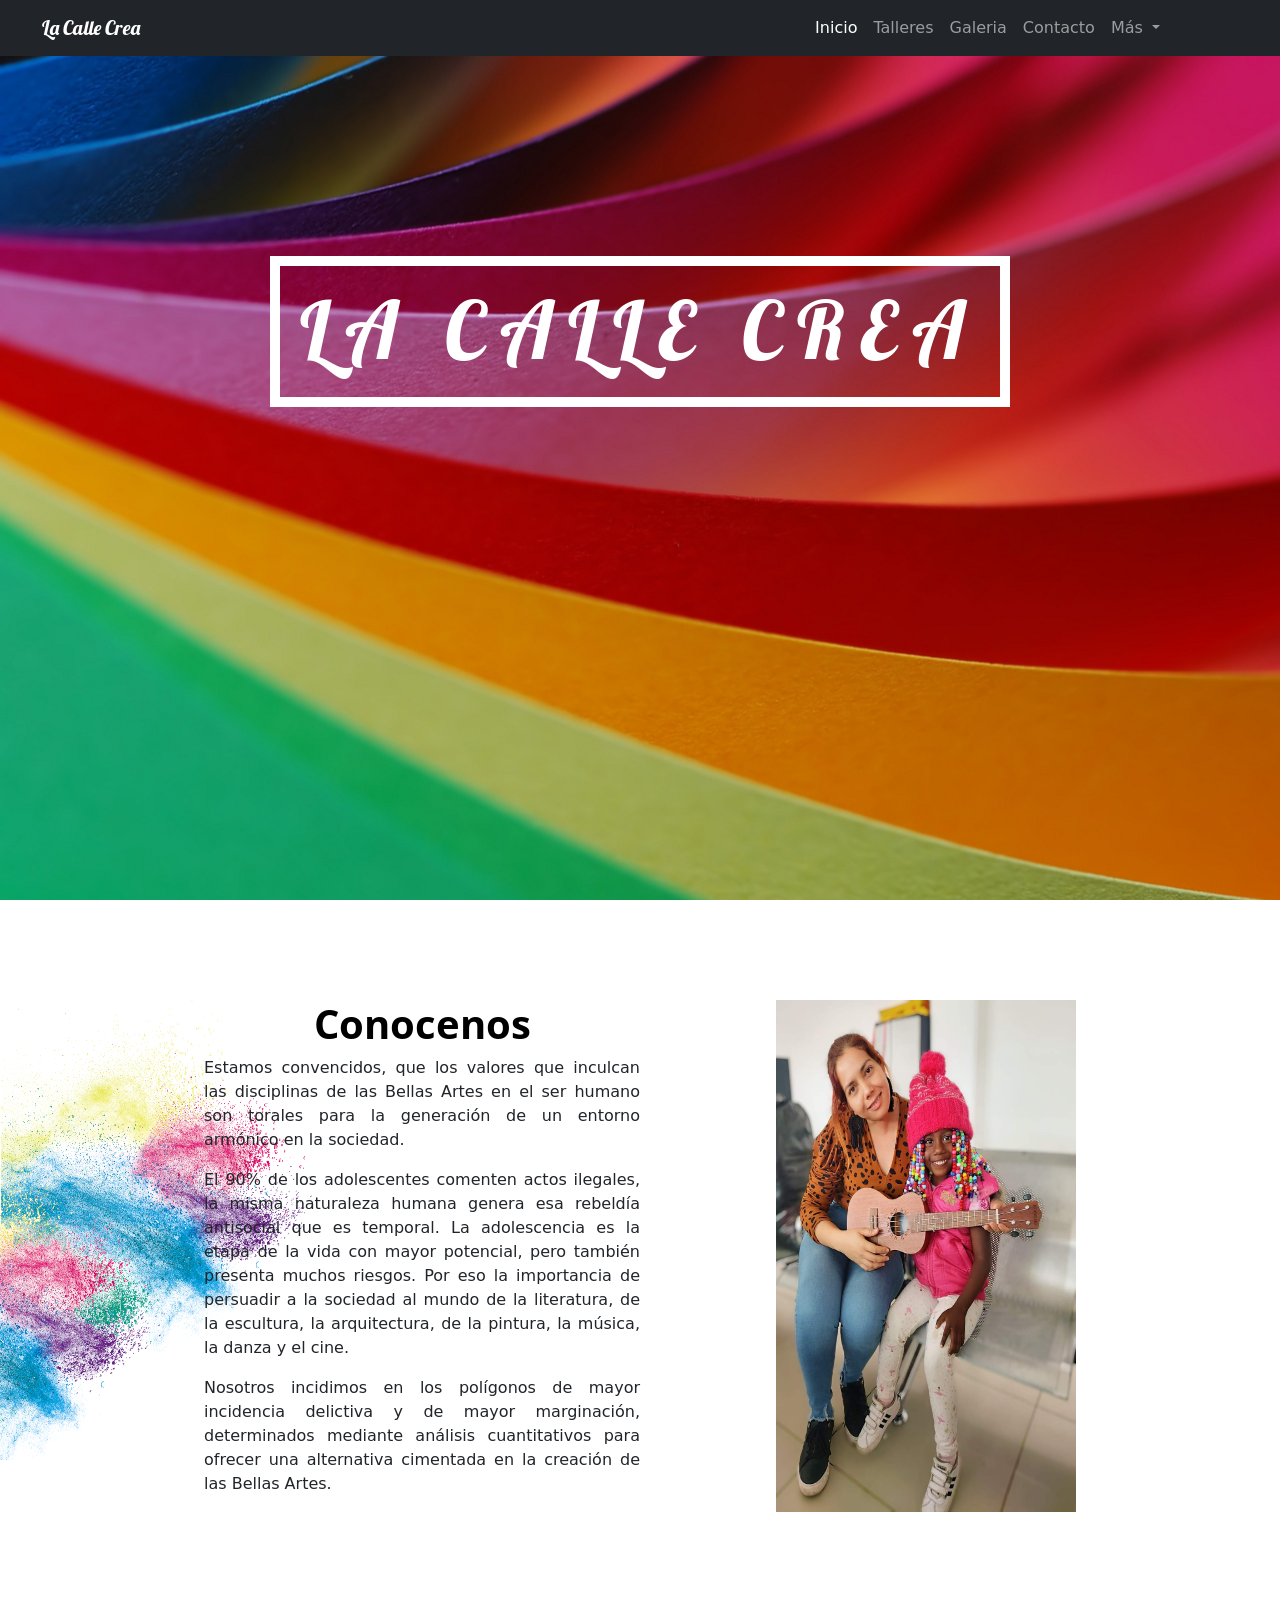
==== Docs/index.html @ dfde0820 "V0.001" ====
<!DOCTYPE html>
<html lang="en">

<head>
    <meta charset="UTF-8">
    <meta http-equiv="X-UA-Compatible" content="IE=edge">
    <meta name="viewport" content="width=device-width, initial-scale=1.0">
    <link href="https://cdn.jsdelivr.net/npm/bootstrap@5.1.3/dist/css/bootstrap.min.css" rel="stylesheet"
        integrity="sha384-1BmE4kWBq78iYhFldvKuhfTAU6auU8tT94WrHftjDbrCEXSU1oBoqyl2QvZ6jIW3" crossorigin="anonymous">
    <link rel="stylesheet" href="styles/styles.css">
    <title>Arte</title>
</head>

<body>
    <header class="fondo_caja">
        <nav class="navbar navbar-expand-lg navbar-dark bg-dark">
            <div class="container-fluid">
                <a class="navbar-brand fuente-2" href="#">La Calle Crea</a>
                <button class="navbar-toggler" type="button" data-bs-toggle="collapse"
                    data-bs-target="#navbarNavDropdown" aria-controls="navbarNavDropdown" aria-expanded="false"
                    aria-label="Toggle navigation">
                    <span class="navbar-toggler-icon"></span>
                </button>
                <div class="collapse navbar-collapse flex-row-reverse" id="navbarNavDropdown">
                    <ul class="navbar-nav">
                        <li class="nav-item">
                            <a class="nav-link active" aria-current="page" href="#">Inicio</a>
                        </li>
                        <li class="nav-item">
                            <a class="nav-link" href="#">Talleres</a>
                        </li>
                        <li class="nav-item">
                            <a class="nav-link" href="#">Galeria</a>
                        </li>
                        <li class="nav-item">
                            <a class="nav-link" href="#">Contacto</a>
                        </li>
                        <li class="nav-item dropdown">
                            <a class="nav-link dropdown-toggle" href="#" id="navbarDropdownMenuLink" role="button"
                                data-bs-toggle="dropdown" aria-expanded="false">
                                Más
                            </a>
                            <ul class="dropdown-menu" aria-labelledby="navbarDropdownMenuLink">
                                <li><a class="dropdown-item" href="#">Grabaciones</a></li>
                                <li><a class="dropdown-item" href="#">Obras de teatro</a></li>
                            </ul>
                        </li>
                    </ul>
                </div>
            </div>
        </nav>
        <div class="contenedor-header">
            <h1 class="titulo">LA CALLE CREA</h1>
        </div>
    </header>
    <main>
        <section>
            <article class="container">
                <div class="caja ctexto">
                    <h2 class="titulo-texto">Conocenos</h2>
                    <p>Estamos convencidos, que los valores que inculcan las disciplinas de las Bellas
                        Artes en el ser humano son torales para la generación de un entorno armónico en la sociedad.</p>
                    <p>
                        El 90% de los adolescentes comenten actos ilegales, la misma naturaleza humana genera esa
                        rebeldía
                        antisocial que es temporal. La adolescencia es la etapa de la vida con mayor potencial, pero
                        también
                        presenta muchos riesgos. Por eso la importancia de persuadir a la sociedad al mundo de la
                        literatura,
                        de la escultura, la arquitectura, de la pintura, la música, la danza y el cine.
                    </p>
                    <p>Nosotros incidimos en los polígonos de mayor incidencia delictiva y de mayor
                        marginación, determinados mediante análisis cuantitativos para ofrecer una alternativa cimentada
                        en
                        la creación de las Bellas Artes.</p>
                </div>
                <div class="caja cimagen">
                    <img src="images/conocenos.jpeg" alt="">
                </div>
            </article>
        </section>

    </main>

    <!-- JavaScript Bundle with Popper -->
    <script src="https://cdn.jsdelivr.net/npm/bootstrap@5.1.3/dist/js/bootstrap.bundle.min.js"
        integrity="sha384-ka7Sk0Gln4gmtz2MlQnikT1wXgYsOg+OMhuP+IlRH9sENBO0LRn5q+8nbTov4+1p"
        crossorigin="anonymous"></script>
</body>

</html>
---- Docs/styles/styles.css ----
@import url("https://fonts.googleapis.com/css2?family=Open+Sans:ital,wght@0,300;0,400;0,600;0,700;1,300&family=Pushster&family=Shizuru&display=swap");
* {
  -webkit-box-sizing: border-box;
          box-sizing: border-box;
  margin: 0;
  padding: 0;
}

.fuente-1 {
  font-family: 'Shizuru', cursive;
}

.fuente-2 {
  font-family: 'Pushster', cursive;
}

.fondo_caja {
  background: url("../images/bg-colors-r.png");
  max-height: 100vh;
  min-height: 100vh;
  background-position: left;
  background-attachment: fixed;
}

.fondo_caja .navbar .navbar-brand {
  margin-left: 30px;
}

.fondo_caja .navbar .navbar-nav {
  margin-right: 100px;
}

.contenedor-header {
  display: -webkit-box;
  display: -ms-flexbox;
  display: flex;
  -webkit-box-pack: center;
      -ms-flex-pack: center;
          justify-content: center;
  margin-top: 200px;
}

.titulo {
  color: #ffff;
  letter-spacing: 15px;
  font-family: 'Pushster', cursive;
  font-size: 80px;
  padding: 15px 20px 20px;
  border: #fff solid 10px;
}

main section {
  background: url("../images/font-text.png");
  background-repeat: no-repeat;
}

main section .container {
  display: -webkit-box;
  display: -ms-flexbox;
  display: flex;
  margin: 100px auto;
  -webkit-box-pack: justify;
      -ms-flex-pack: justify;
          justify-content: space-between;
  width: 70%;
}

main section .container .caja {
  width: 50%;
  padding: 0;
  margin: 0;
}

main section .container .ctexto {
  text-align: justify;
  font-weight: 400;
}

main section .container .ctexto .titulo-texto {
  text-align: center;
  color: #000;
  font-family: 'Open Sans', sans-serif;
  font-weight: 700;
  font-size: 40px;
}

main section .container .cimagen {
  display: -webkit-box;
  display: -ms-flexbox;
  display: flex;
  margin: 0 auto;
  -webkit-box-pack: end;
      -ms-flex-pack: end;
          justify-content: end;
}

main section .container .cimagen img {
  width: 300px;
}
/*# sourceMappingURL=styles.css.map */
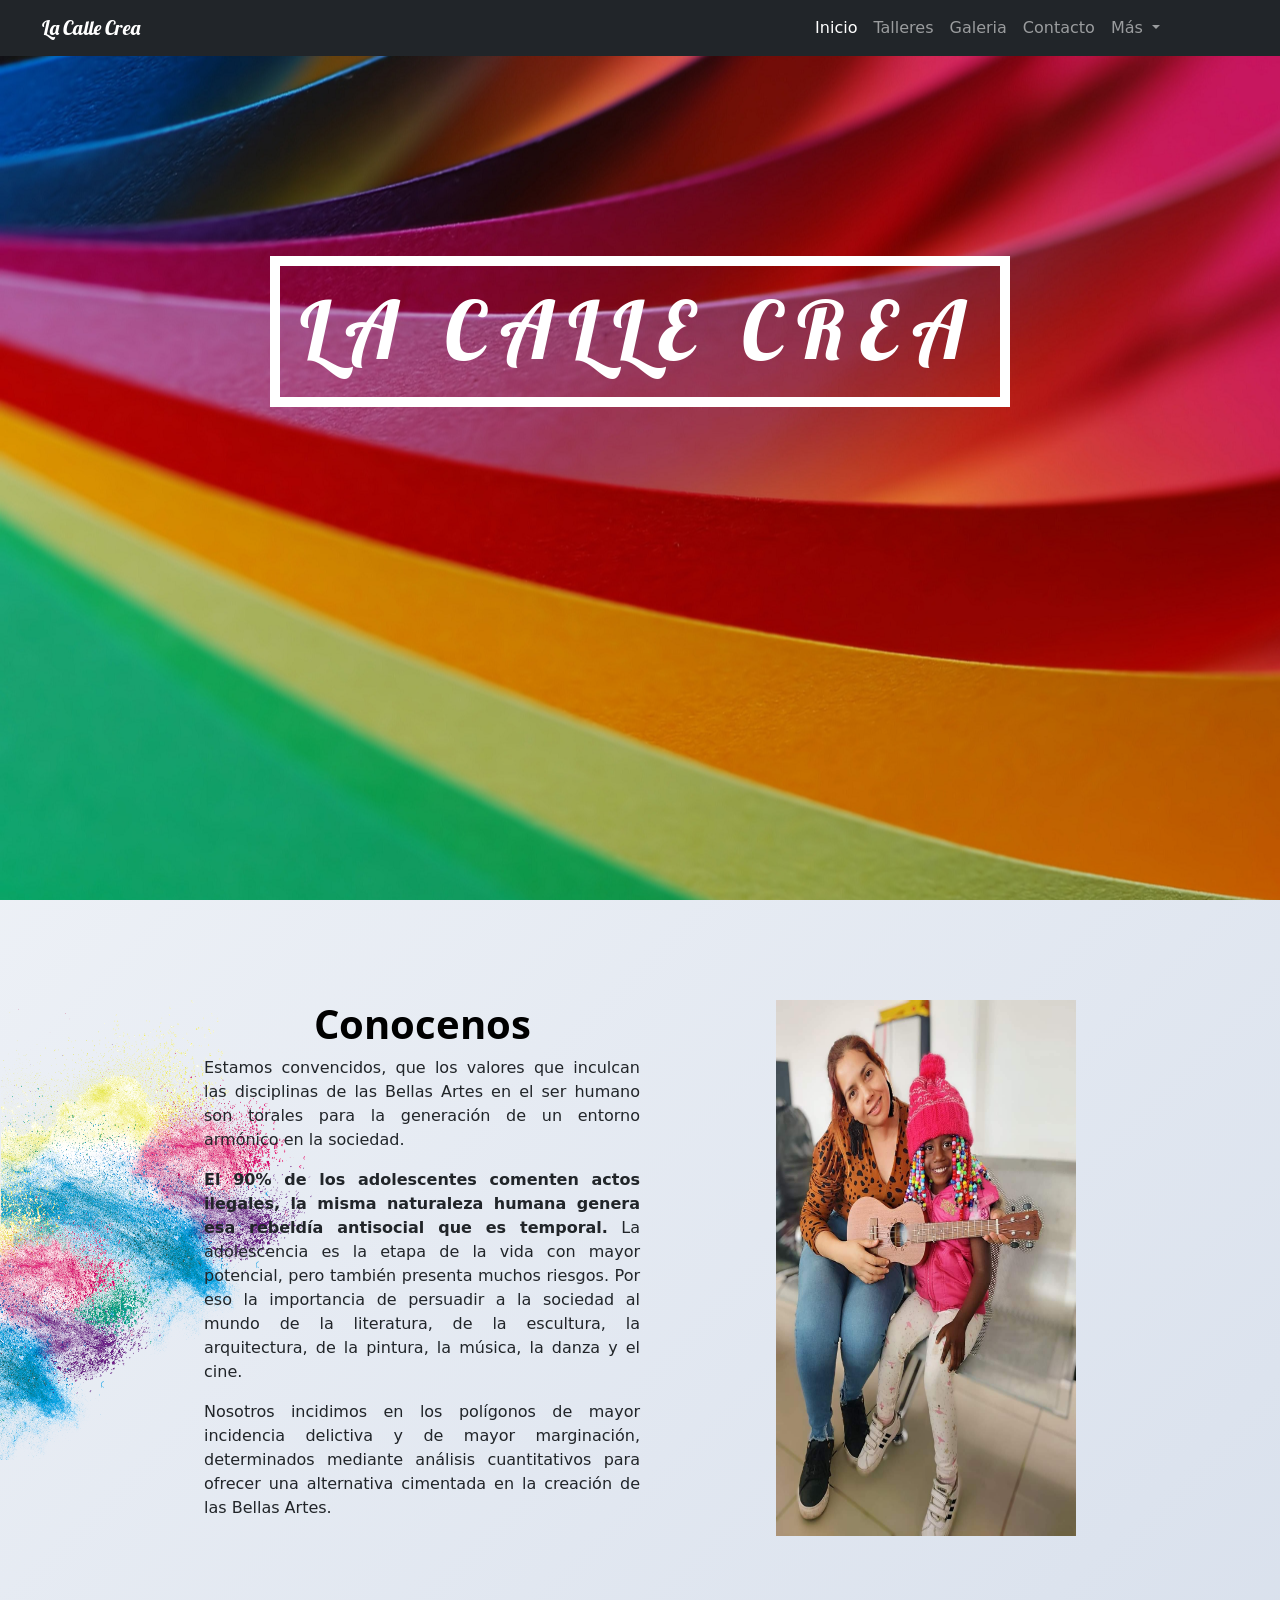
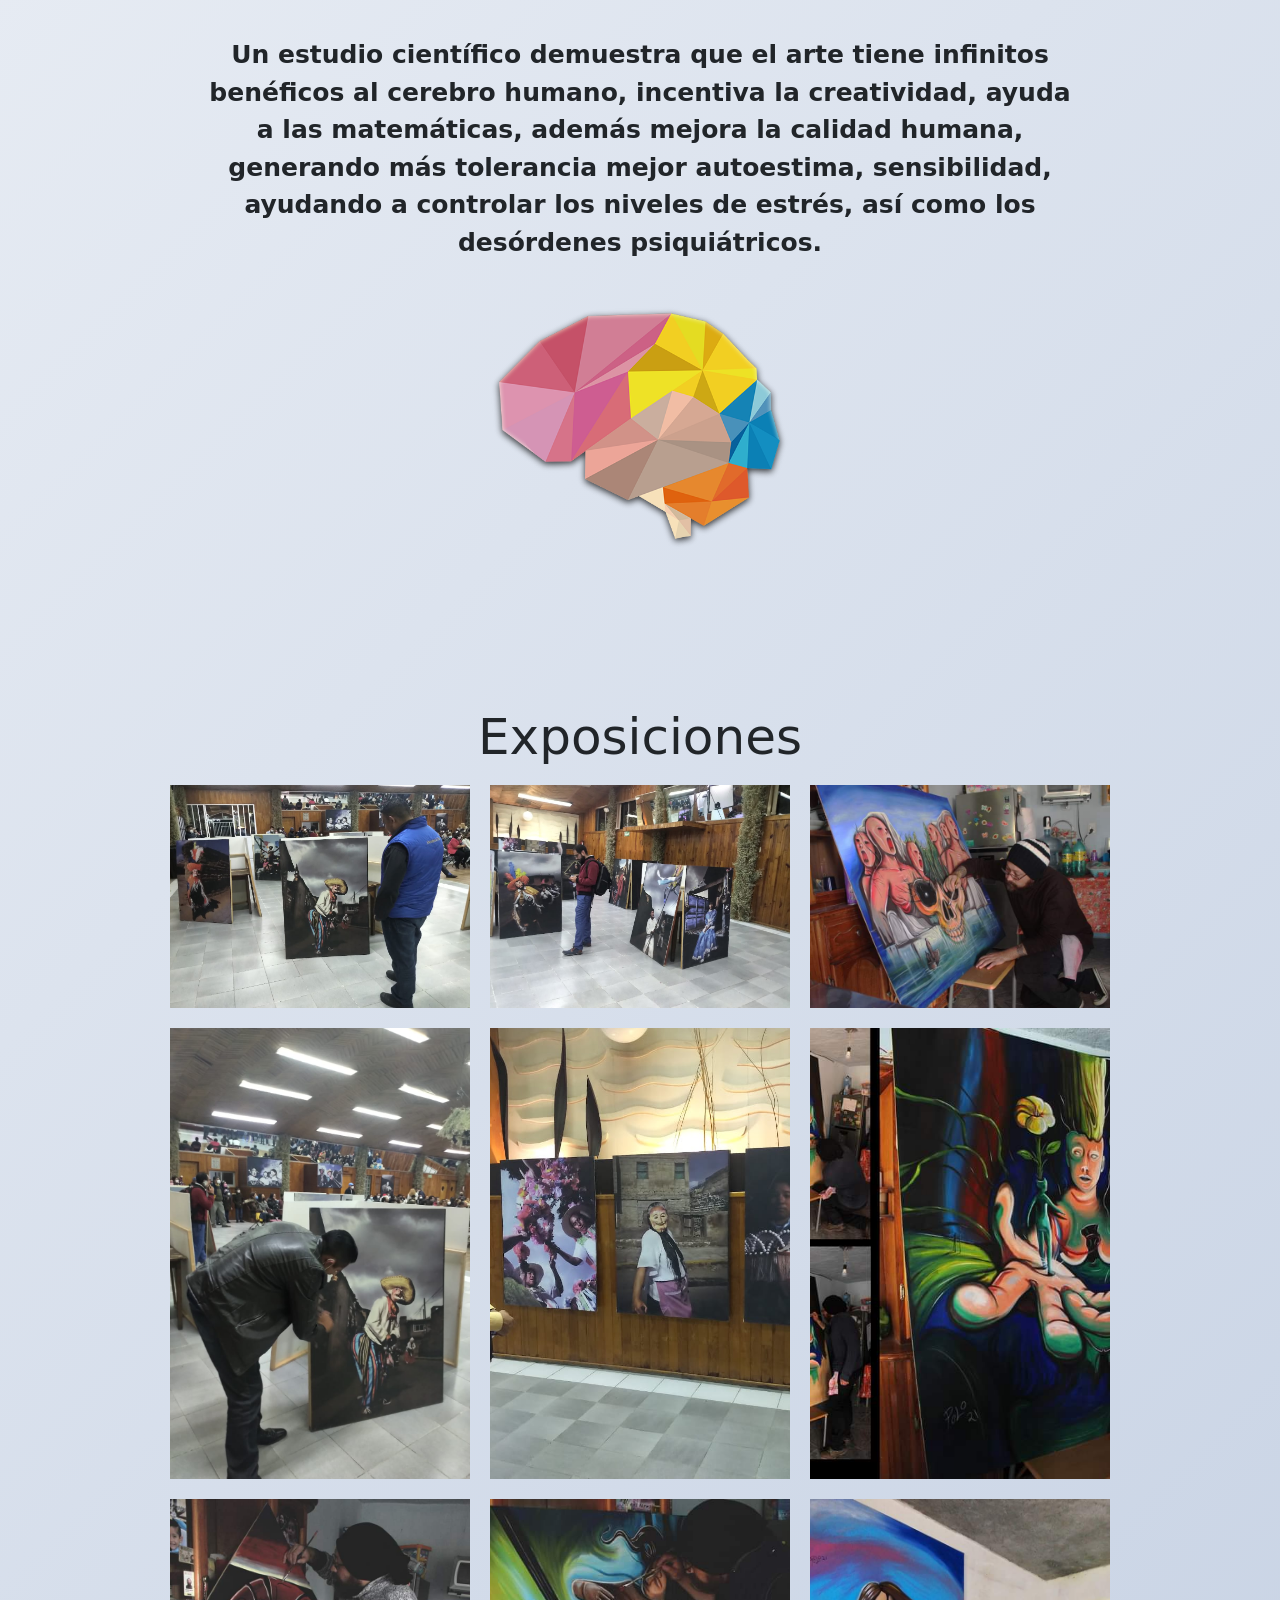
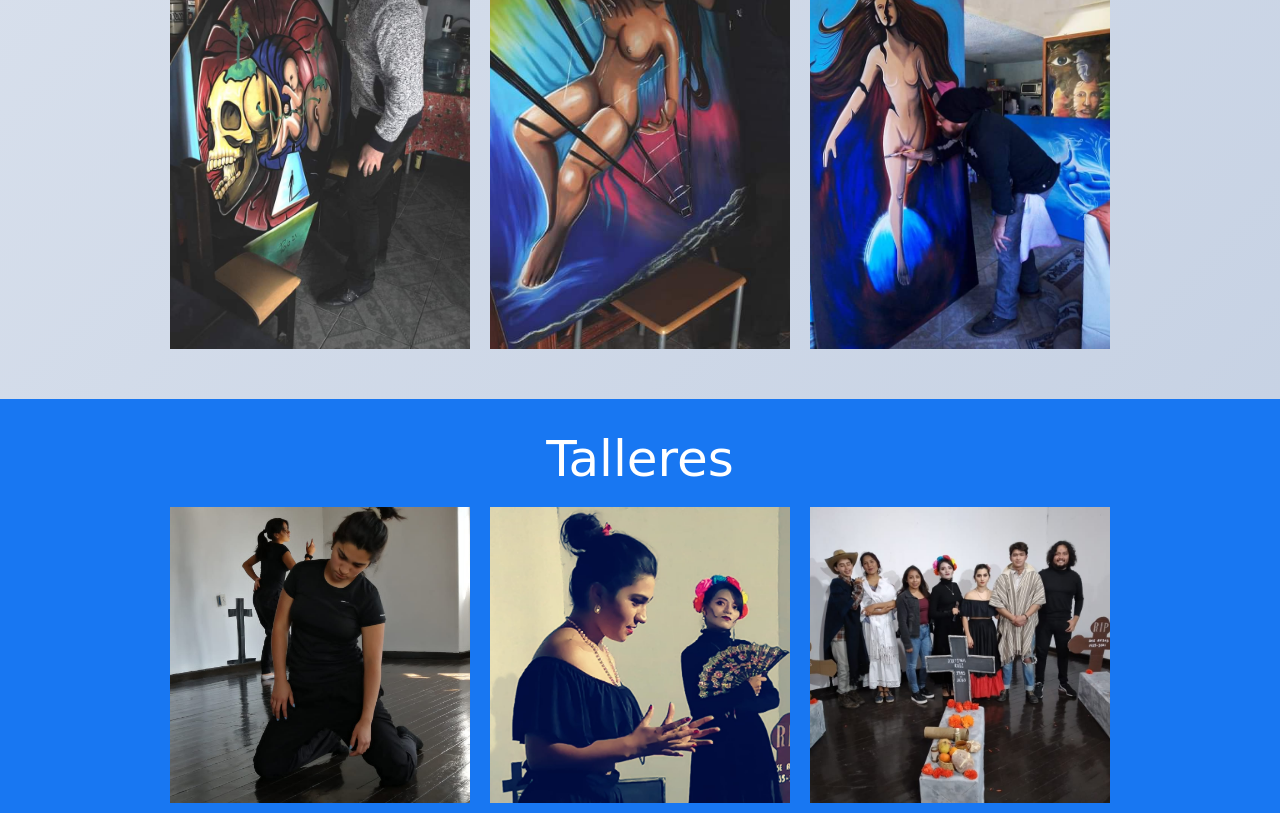
==== commit 8d192f15: "Version 0.002" ====
--- a/Docs/index.html
+++ b/Docs/index.html
@@ -54,16 +54,18 @@
         </div>
     </header>
     <main>
-        <section>
+        <section class="conocenos">
             <article class="container">
                 <div class="caja ctexto">
                     <h2 class="titulo-texto">Conocenos</h2>
                     <p>Estamos convencidos, que los valores que inculcan las disciplinas de las Bellas
                         Artes en el ser humano son torales para la generación de un entorno armónico en la sociedad.</p>
                     <p>
-                        El 90% de los adolescentes comenten actos ilegales, la misma naturaleza humana genera esa
-                        rebeldía
-                        antisocial que es temporal. La adolescencia es la etapa de la vida con mayor potencial, pero
+                        <strong>El 90% de los adolescentes comenten actos ilegales, la misma naturaleza humana genera
+                            esa
+                            rebeldía
+                            antisocial que es temporal.</strong> La adolescencia es la etapa de la vida con mayor
+                        potencial, pero
                         también
                         presenta muchos riesgos. Por eso la importancia de persuadir a la sociedad al mundo de la
                         literatura,
@@ -78,6 +80,69 @@
                     <img src="images/conocenos.jpeg" alt="">
                 </div>
             </article>
+            <article class="container flex-sm-column">
+                <p class="text-center brain">
+                    <strong>Un estudio científico demuestra que el arte tiene infinitos benéficos al cerebro humano, incentiva
+                    la
+                    creatividad, ayuda a las matemáticas, además mejora la calidad humana, generando más tolerancia
+                    mejor autoestima, sensibilidad, ayudando a controlar los niveles de estrés, así como los desórdenes
+                    psiquiátricos.</strong>
+                </p>
+                <div class="cimagen">
+                    <img src="./images/brain-art.png" alt="">
+                </div>
+
+            </article>
+        </section>
+        <section class="fotos">
+            <article class="container">
+                <h2>Exposiciones</h2>
+                <div class="galeria">
+                    <div class="caja">
+                        <img src="./images/E1.jpeg" alt="">
+                    </div>
+                    <div class="caja">
+                        <img src="./images/E2.jpeg" alt="">
+                    </div>
+                    <div class="caja">
+                        <img src="./images/E9.jpeg" alt="">
+                    </div>
+                    <div class="caja">
+                        <img src="./images/E3.jpeg" alt="">
+                    </div>
+                    <div class="caja">
+                        <img src="./images/E4.jpeg" alt="">
+                    </div>
+                    <div class="caja">
+                        <img src="./images/E5.jpeg" alt="">
+                    </div>
+                    <div class="caja">
+                        <img src="./images/E6.jpeg" alt="">
+                    </div>
+                    <div class="caja">
+                        <img src="./images/E7.jpeg" alt="">
+                    </div>
+                    <div class="caja">
+                        <img src="./images/E8.jpeg" alt="">
+                    </div>
+                </div>
+            </article>
+        </section>
+        <section class="fotos talleres">
+            <article class="container">
+                <h2>Talleres</h2>
+                <div class="galeria">
+                    <div class="caja">
+                        <img src="./images/T1.jpeg" alt="">
+                    </div>
+                    <div class="caja">
+                        <img src="./images/T4.jpeg" alt="">
+                    </div>
+                    <div class="caja">
+                        <img src="./images/T5.jpeg" alt="">
+                    </div>               
+                </div>
+            </article>
         </section>
 
     </main>
--- a/Docs/styles/styles.css
+++ b/Docs/styles/styles.css
@@ -4,6 +4,23 @@
           box-sizing: border-box;
   margin: 0;
   padding: 0;
+}
+
+body {
+  background-image: linear-gradient(135deg, #f5f7fa 0%, #c3cfe2 100%);
+}
+
+body::-webkit-scrollbar {
+  width: 7px;
+}
+
+body::-webkit-scrollbar-track {
+  background-color: #000;
+}
+
+body::-webkit-scrollbar-thumb {
+  border-radius: 5px;
+  background-color: #d20962;
 }
 
 .fuente-1 {
@@ -49,12 +66,13 @@
   border: #fff solid 10px;
 }
 
-main section {
+main .conocenos {
   background: url("../images/font-text.png");
   background-repeat: no-repeat;
+  background-position: end;
 }
 
-main section .container {
+main .conocenos .container {
   display: -webkit-box;
   display: -ms-flexbox;
   display: flex;
@@ -65,18 +83,18 @@
   width: 70%;
 }
 
-main section .container .caja {
+main .conocenos .container .caja {
   width: 50%;
   padding: 0;
   margin: 0;
 }
 
-main section .container .ctexto {
+main .conocenos .container .ctexto {
   text-align: justify;
   font-weight: 400;
 }
 
-main section .container .ctexto .titulo-texto {
+main .conocenos .container .ctexto .titulo-texto {
   text-align: center;
   color: #000;
   font-family: 'Open Sans', sans-serif;
@@ -84,7 +102,7 @@
   font-size: 40px;
 }
 
-main section .container .cimagen {
+main .conocenos .container .cimagen {
   display: -webkit-box;
   display: -ms-flexbox;
   display: flex;
@@ -94,7 +112,55 @@
           justify-content: end;
 }
 
-main section .container .cimagen img {
+main .conocenos .container .cimagen img {
   width: 300px;
 }
+
+main .conocenos .container .brain {
+  font-size: 25px;
+}
+
+main .fotos .container {
+  text-align: center;
+}
+
+main .fotos .container h2 {
+  padding-top: 30px;
+  font-size: 50px;
+}
+
+main .fotos .galeria {
+  display: -webkit-box;
+  display: -ms-flexbox;
+  display: flex;
+  -ms-flex-wrap: wrap;
+      flex-wrap: wrap;
+  -webkit-box-pack: center;
+      -ms-flex-pack: center;
+          justify-content: center;
+}
+
+main .fotos .galeria .caja {
+  margin: 10px;
+}
+
+main .fotos .galeria .caja img {
+  vertical-align: top;
+  width: 300px;
+  height: 100%;
+  -o-object-fit: cover;
+     object-fit: cover;
+  -o-object-position: center center;
+     object-position: center center;
+}
+
+main .talleres {
+  margin-top: 40px;
+  background: #1877f2;
+}
+
+main .talleres .container h2 {
+  color: #fff;
+  font-size: 50px;
+}
 /*# sourceMappingURL=styles.css.map */
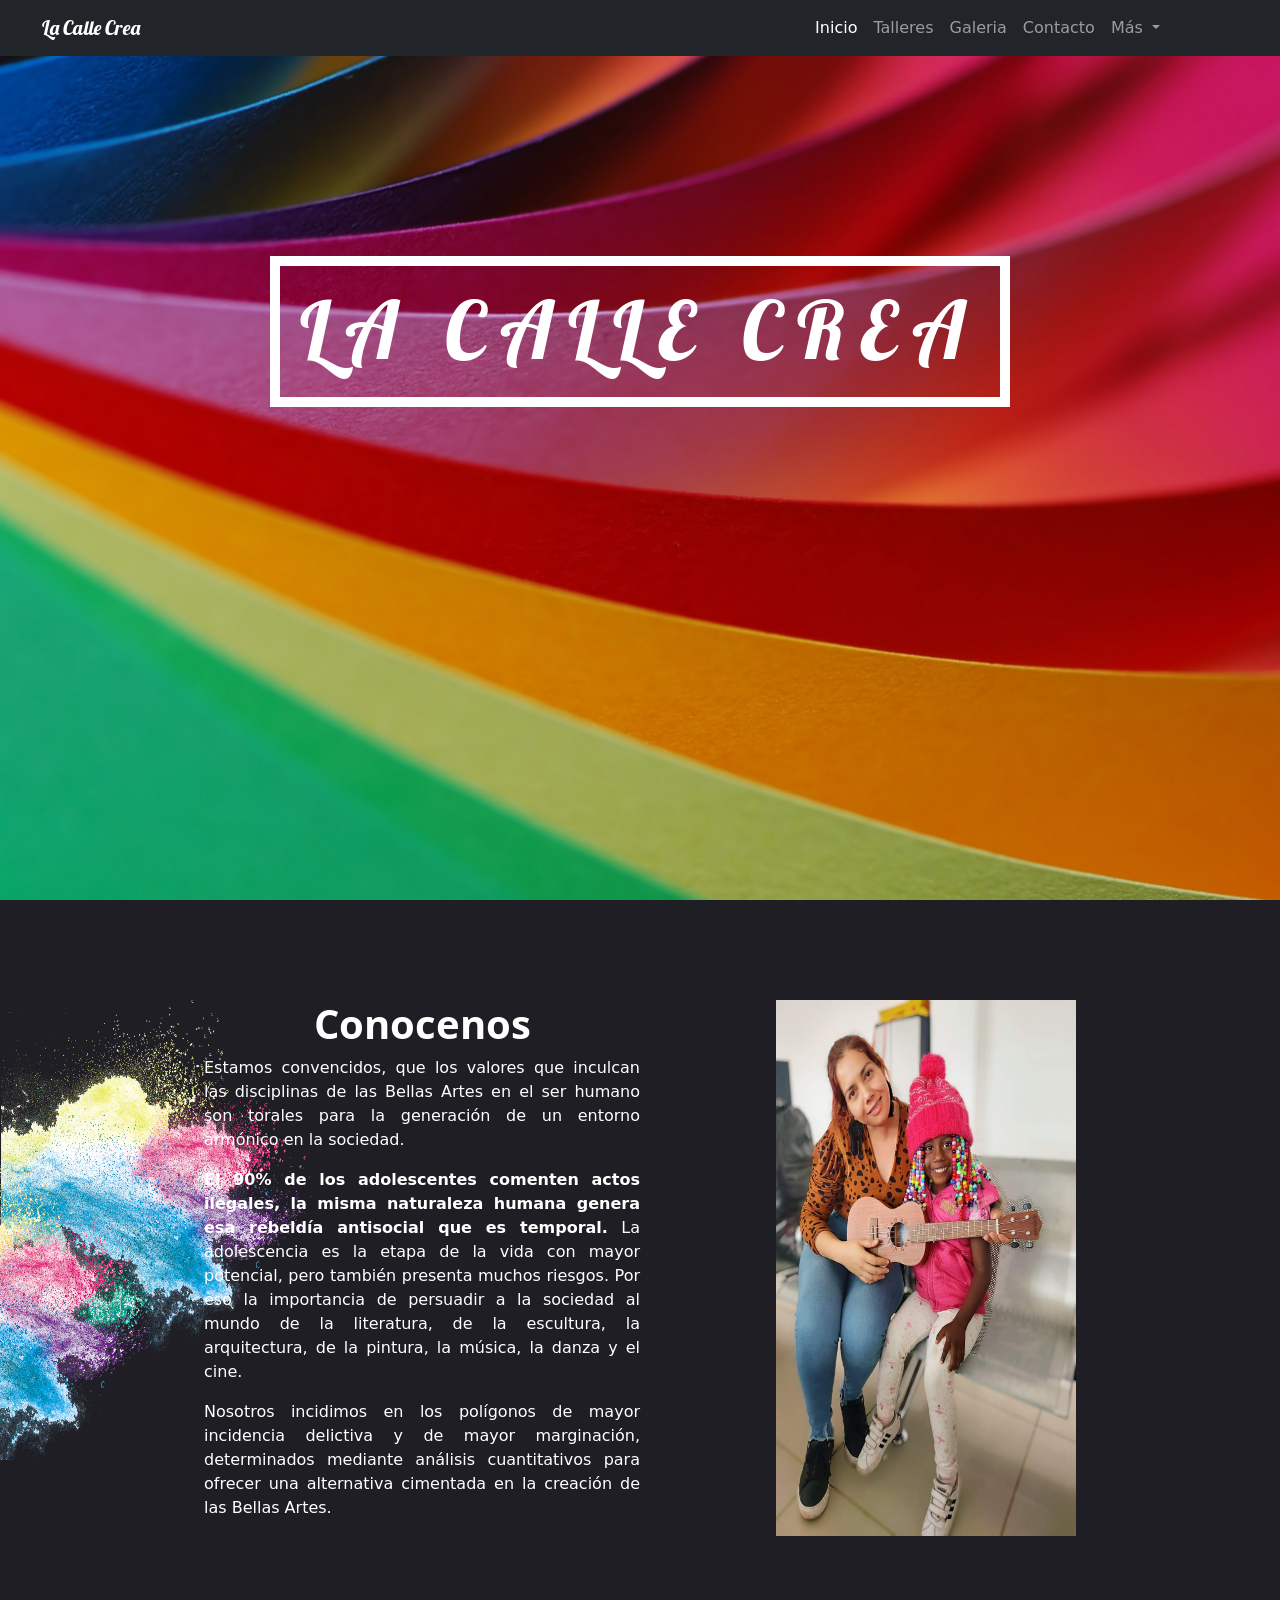
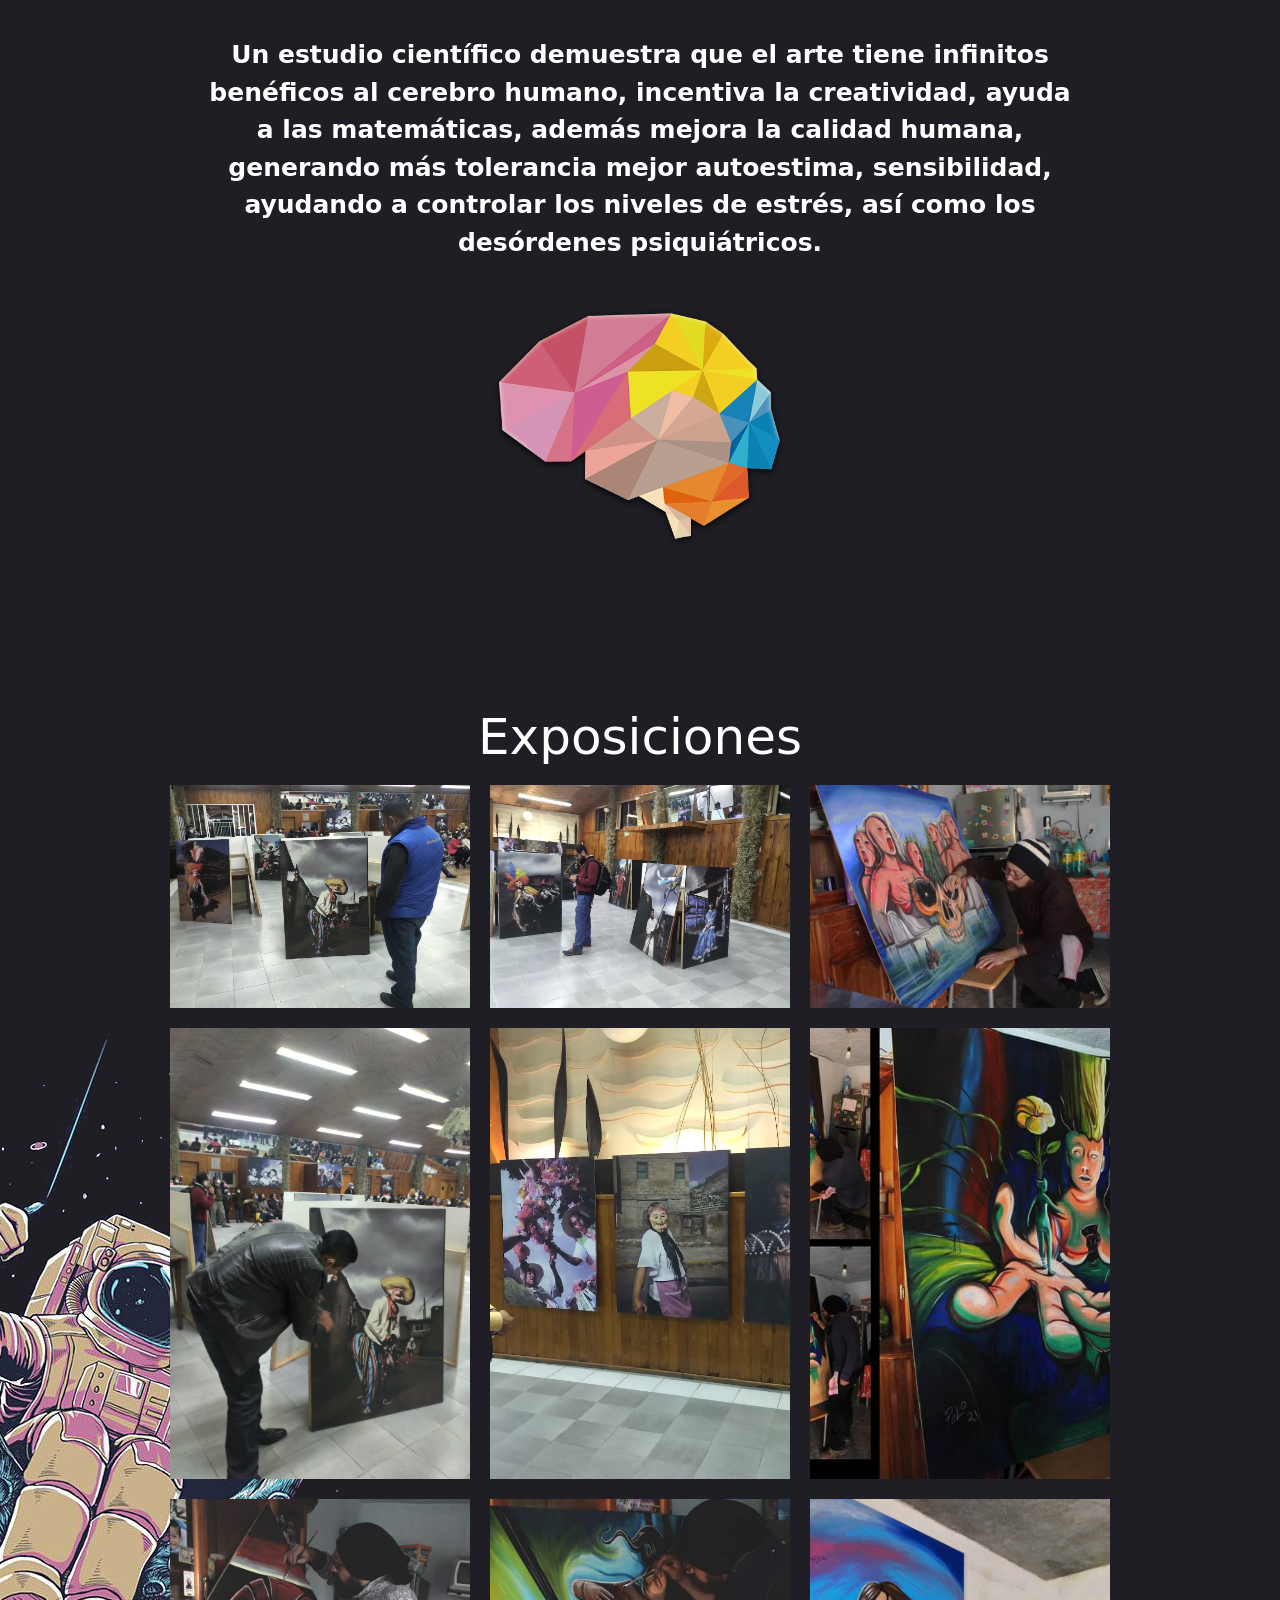
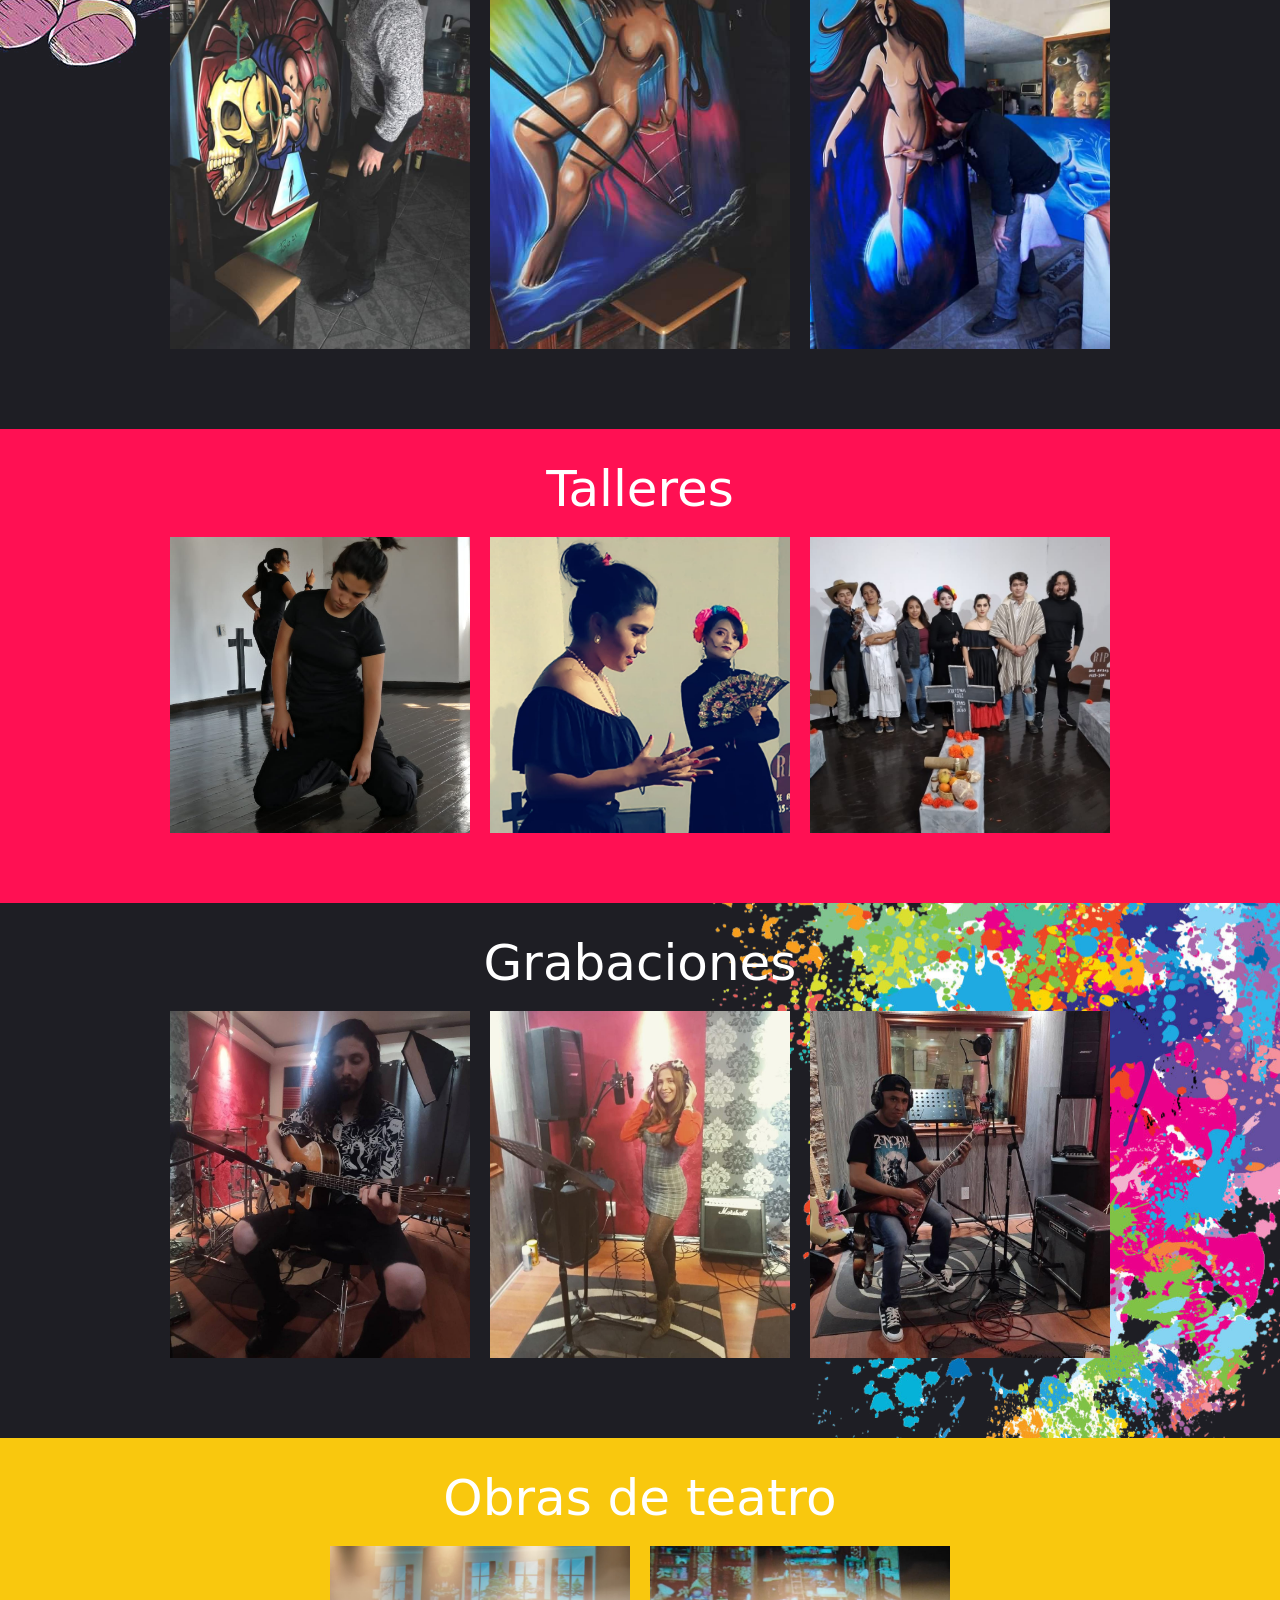
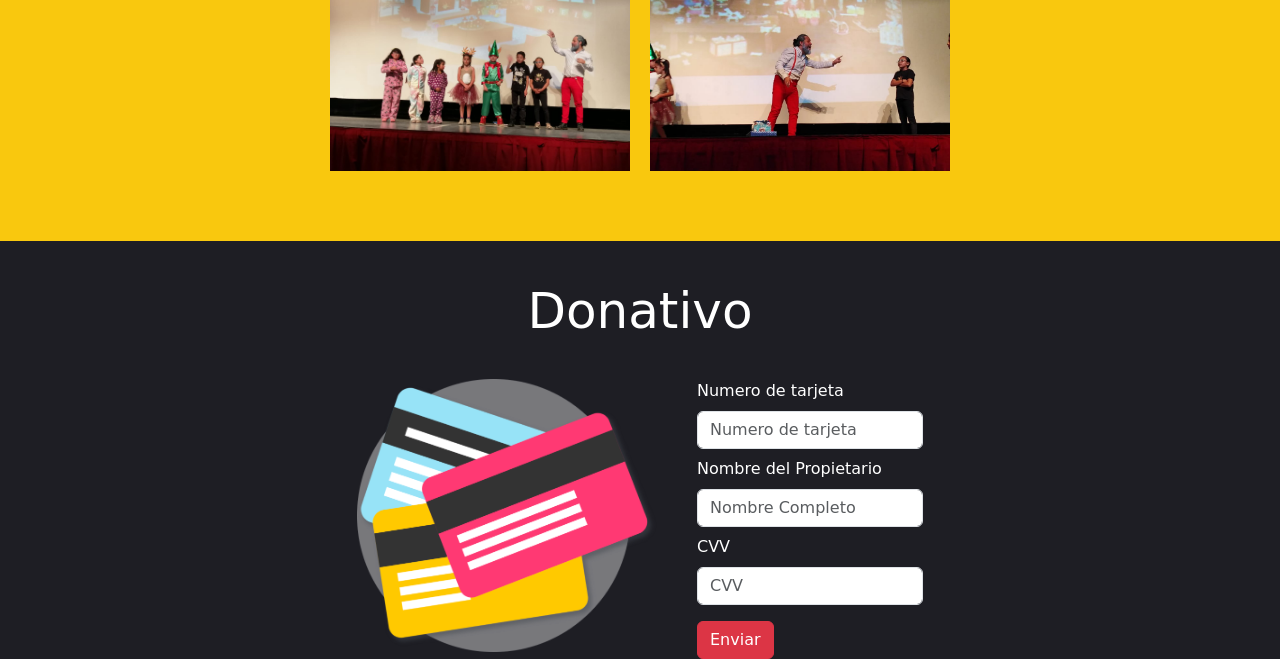
==== commit 37c9ffa5: "Segunda Version" ====
--- a/Docs/index.html
+++ b/Docs/index.html
@@ -8,7 +8,7 @@
     <link href="https://cdn.jsdelivr.net/npm/bootstrap@5.1.3/dist/css/bootstrap.min.css" rel="stylesheet"
         integrity="sha384-1BmE4kWBq78iYhFldvKuhfTAU6auU8tT94WrHftjDbrCEXSU1oBoqyl2QvZ6jIW3" crossorigin="anonymous">
     <link rel="stylesheet" href="styles/styles.css">
-    <title>Arte</title>
+    <title>Arte Méxicano</title>
 </head>
 
 <body>
@@ -128,7 +128,7 @@
                 </div>
             </article>
         </section>
-        <section class="fotos talleres">
+        <section class="fotos seccion">
             <article class="container">
                 <h2>Talleres</h2>
                 <div class="galeria">
@@ -144,7 +144,60 @@
                 </div>
             </article>
         </section>
-
+        <section class="fotos grabaciones seccion-o">
+            <article class="container">
+                <h2>Grabaciones</h2>
+                <div class="galeria">
+                    <div class="caja">
+                        <img src="./images/G1.jpeg" alt="">
+                    </div>
+                    <div class="caja">
+                        <img src="./images/G2.jpeg" alt="">
+                    </div>
+                    <div class="caja">
+                        <img src="./images/G3.jpeg" alt="">
+                    </div>        
+                </div>
+            </article>
+        </section>
+        <section class="fotos seccion other-seccion">
+            <article class="container">
+                <h2>Obras de teatro</h2>
+                <div class="galeria">
+                    <div class="caja">
+                        <img src="./images/O1.jpeg" alt="">
+                    </div>
+                    <div class="caja">
+                        <img src="./images/O2.jpeg" alt="">
+                    </div>     
+                </div>
+            </article>
+        </section>
+        <section class="donativos">
+            
+            <article class="container">
+                <h2>Donativo</h2>
+                <div class="donativo">
+                    <div class="tarjeta">
+                        <img src="./images/cards.png" alt="">
+                    </div>
+                    <div>
+                        <form action="">
+                            <label class= "mt-2 mb-2"for="tarjeta">Numero de tarjeta</label>
+                            <input id="tajeta" type="text" class="form-control" placeholder="Numero de tarjeta">
+                            <label class= "mt-2 mb-2"for="PRO">Nombre del Propietario</label>
+                            <input id="PRO" type="text" class="form-control"placeholder="Nombre Completo">
+                            <label class= "mt-2 mb-2"for="CVV">CVV</label>
+                            <input id="CVV" type="text" class="form-control" placeholder="CVV">
+                            <input type="button" class=" mt-3 btn btn-danger" value="Enviar">
+                        </form>
+                    </div>
+                </div>
+                
+                
+                
+            </article>
+        </section>
     </main>
 
     <!-- JavaScript Bundle with Popper -->
--- a/Docs/styles/styles.css
+++ b/Docs/styles/styles.css
@@ -7,7 +7,8 @@
 }
 
 body {
-  background-image: linear-gradient(135deg, #f5f7fa 0%, #c3cfe2 100%);
+  background-color: #1E1E24;
+  color: #fff;
 }
 
 body::-webkit-scrollbar {
@@ -96,7 +97,6 @@
 
 main .conocenos .container .ctexto .titulo-texto {
   text-align: center;
-  color: #000;
   font-family: 'Open Sans', sans-serif;
   font-weight: 700;
   font-size: 40px;
@@ -118,6 +118,13 @@
 
 main .conocenos .container .brain {
   font-size: 25px;
+}
+
+main .fotos {
+  padding-bottom: 70px;
+  background: url("../images/asto.png");
+  background-position: -150px;
+  background-repeat: no-repeat;
 }
 
 main .fotos .container {
@@ -154,13 +161,51 @@
      object-position: center center;
 }
 
-main .talleres {
-  margin-top: 40px;
-  background: #1877f2;
-}
-
-main .talleres .container h2 {
+main .seccion-o {
+  background: url("../images/color.png");
+  background-position: right;
+  background-repeat: no-repeat;
+  padding-bottom: 70px;
+}
+
+main .seccion {
+  padding-bottom: 60px;
+  background: #FF1053;
+}
+
+main .seccion .container h2 {
   color: #fff;
   font-size: 50px;
 }
+
+main .other-seccion {
+  background: #F9C80E;
+}
+
+main .donativos .container h2 {
+  margin-top: 40px;
+  text-align: center;
+  font-size: 50px;
+}
+
+main .donativo {
+  display: -webkit-box;
+  display: -ms-flexbox;
+  display: flex;
+  margin-top: 30px;
+  -webkit-box-pack: center;
+      -ms-flex-pack: center;
+          justify-content: center;
+  -webkit-box-align: center;
+      -ms-flex-align: center;
+          align-items: center;
+}
+
+main .donativo .tarjeta {
+  margin-right: 40px;
+}
+
+main .donativo .tarjeta img {
+  width: 300px;
+}
 /*# sourceMappingURL=styles.css.map */
